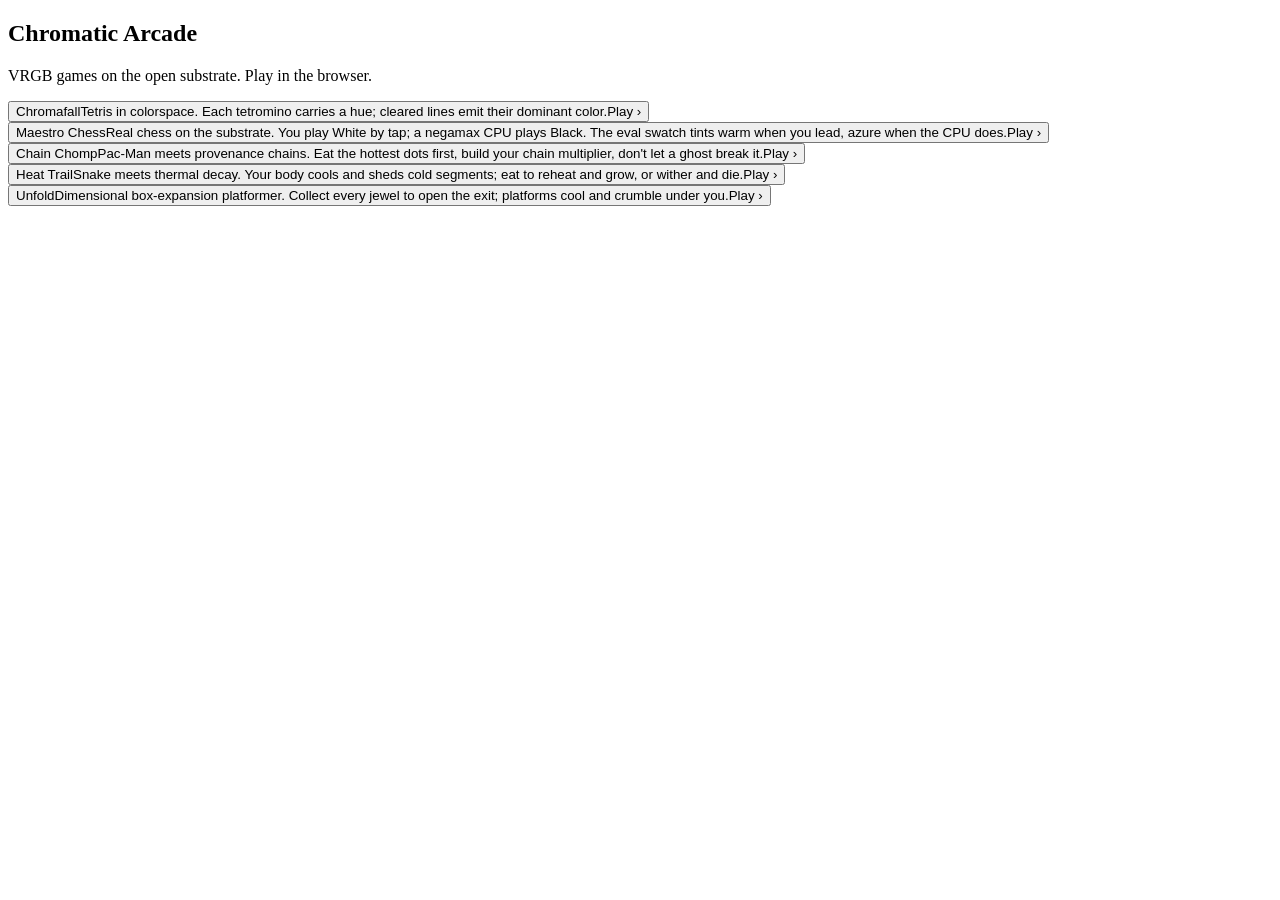
==== index.html @ 51ec6324 "Add four game ports: Chess, Chain Chomp, Heat Trail, Unfold Faithful client-side ports of the bash R" ====
<!DOCTYPE html>
<html lang="en">
<head>
  <meta charset="utf-8">
  <meta name="viewport" content="width=device-width, initial-scale=1, viewport-fit=cover, user-scalable=no">
  <meta name="theme-color" content="#0a0a0a">
  <title>Chromatic Arcade</title>
  <link rel="icon" href="data:image/svg+xml,<svg xmlns=%22http://www.w3.org/2000/svg%22 viewBox=%220 0 16 16%22><text x=%221%22 y=%2214%22 font-size=%2214%22>&#127918;</text></svg>">
  <link rel="stylesheet" href="https://nickcottrell.github.io/haberdash/haberdash.css">
  <link rel="stylesheet" href="css/arcade.css?v=2">
</head>
<body>
  <main class="arcade">

    <!-- Picker -->
    <section id="picker" class="picker">
      <header class="arcade-masthead">
        <h1 class="arcade-masthead__title">Chromatic Arcade</h1>
        <p class="arcade-masthead__tagline" id="arcade-tagline">Loading&hellip;</p>
      </header>
      <div id="game-grid" class="game-grid"></div>
    </section>

    <!-- Cabinet (one game at a time) -->
    <section id="cabinet" class="cabinet" hidden>
      <div class="cabinet-bar">
        <button id="back-btn" class="back-btn" type="button" aria-label="Back to menu">&lsaquo; Menu</button>
        <span id="cabinet-title" class="cabinet-bar__title"></span>
        <span class="cabinet-bar__score"><span class="label">Score</span><span id="score-value">0</span></span>
      </div>
      <div id="surface" class="surface"></div>
      <div id="stat-row" class="stat-row"></div>
      <div id="control-pad" class="control-pad"></div>
    </section>

  </main>
  <!-- chess.js 0.10.3 vendored (top-level `var Chess` -> global) -- the legality
       referee for the Chess port. Vendored so there's no CDN/ESM ambiguity. -->
  <script src="js/vendor/chess.js"></script>
  <script src="js/shell.js?v=3"></script>
</body>
</html>
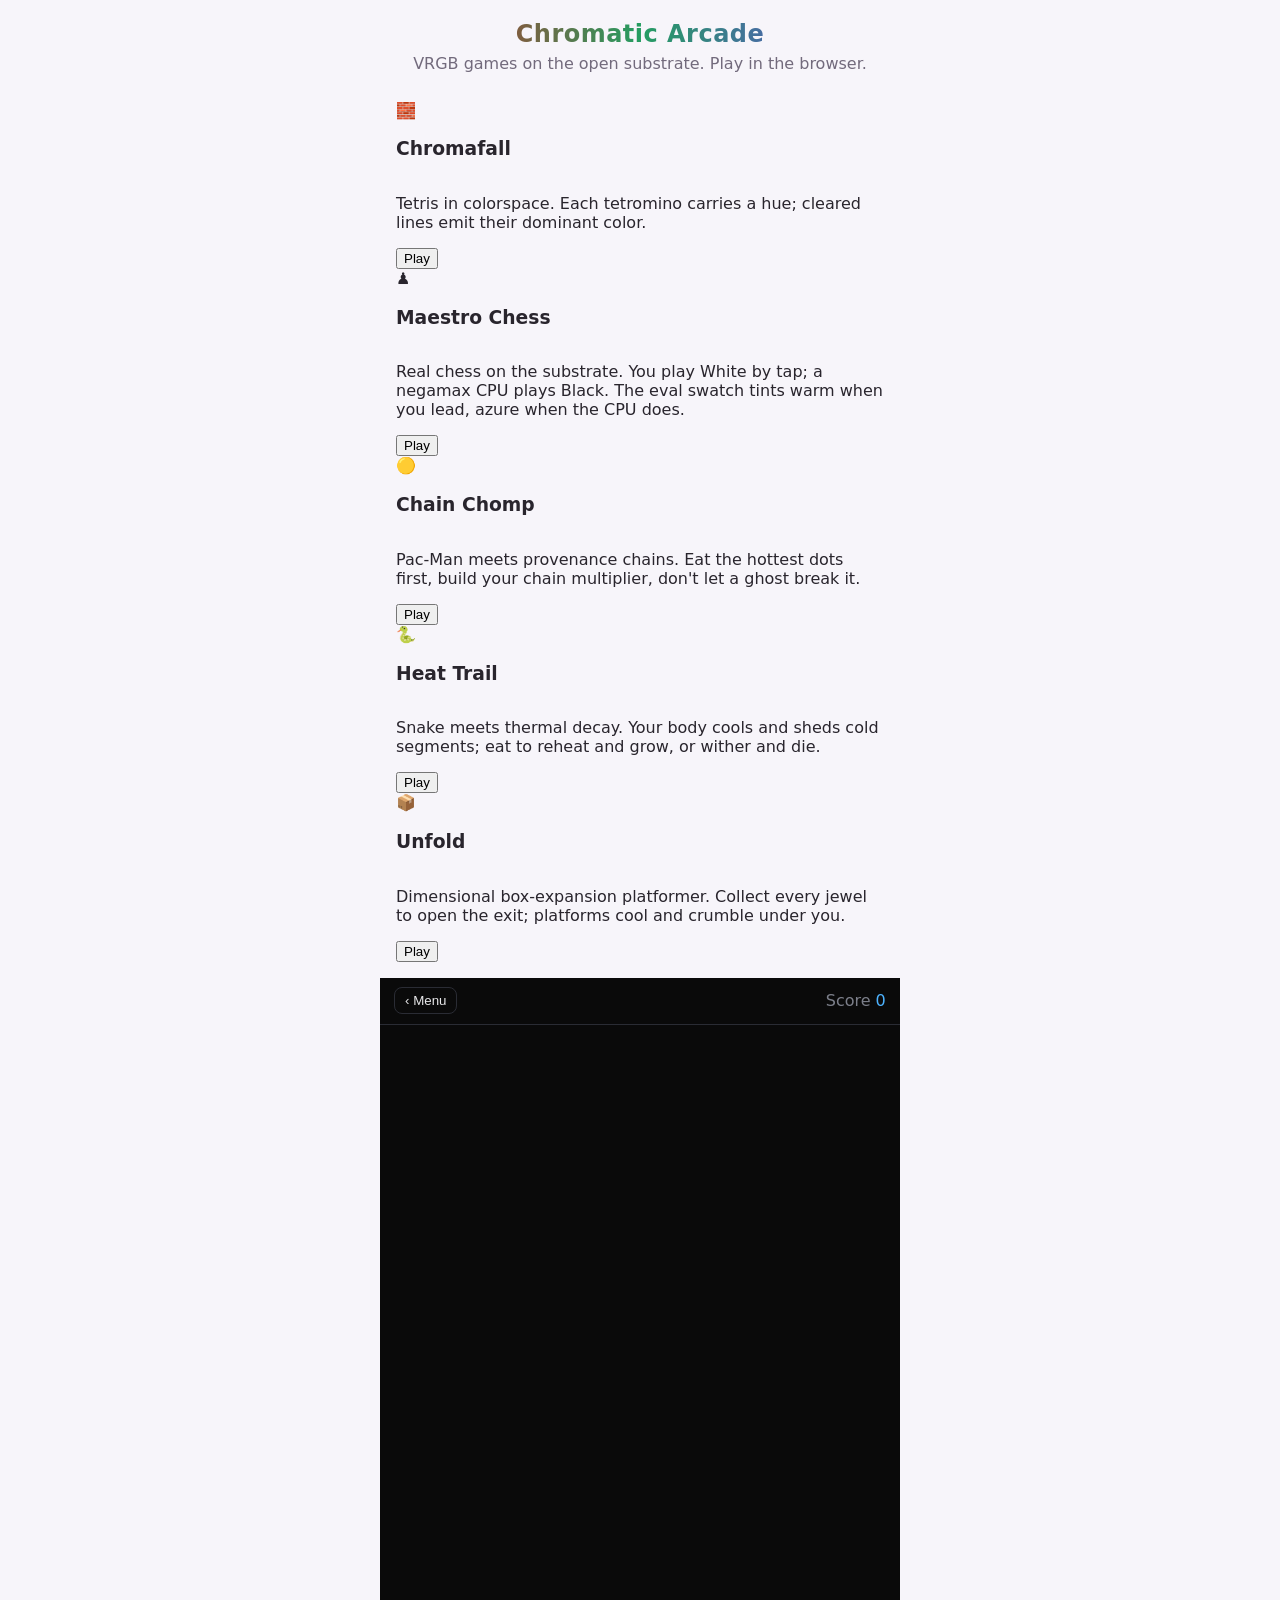
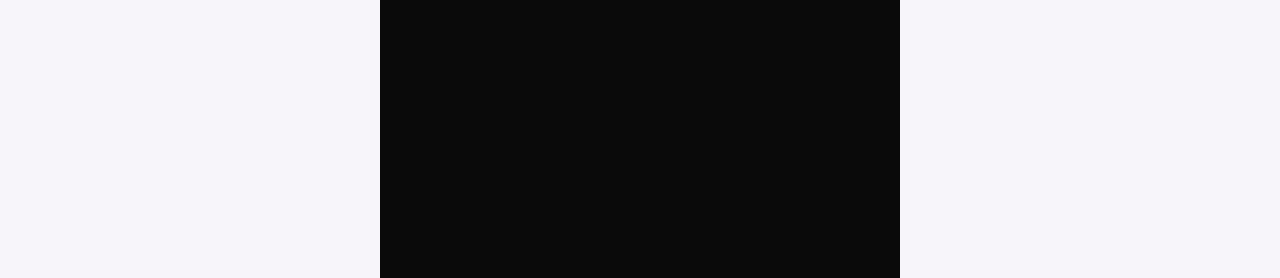
==== commit 4070a74c: "Main menu on Haberdash: card grid, tokens, per-game icons Rebuild the picker as Haberdash .card comp" ====
--- a/index.html
+++ b/index.html
@@ -7,18 +7,18 @@
   <title>Chromatic Arcade</title>
   <link rel="icon" href="data:image/svg+xml,<svg xmlns=%22http://www.w3.org/2000/svg%22 viewBox=%220 0 16 16%22><text x=%221%22 y=%2214%22 font-size=%2214%22>&#127918;</text></svg>">
   <link rel="stylesheet" href="https://nickcottrell.github.io/haberdash/haberdash.css">
-  <link rel="stylesheet" href="css/arcade.css?v=2">
+  <link rel="stylesheet" href="css/arcade.css?v=4">
 </head>
 <body>
   <main class="arcade">
 
-    <!-- Picker -->
+    <!-- Picker (Haberdash) -->
     <section id="picker" class="picker">
       <header class="arcade-masthead">
-        <h1 class="arcade-masthead__title">Chromatic Arcade</h1>
-        <p class="arcade-masthead__tagline" id="arcade-tagline">Loading&hellip;</p>
+        <h1 class="arcade-masthead__title font-3xl font-bold">Chromatic Arcade</h1>
+        <p class="arcade-masthead__tagline font-sm" id="arcade-tagline">Loading&hellip;</p>
       </header>
-      <div id="game-grid" class="game-grid"></div>
+      <div id="game-grid" class="grid grid--2 gap-md"></div>
     </section>
 
     <!-- Cabinet (one game at a time) -->
@@ -37,6 +37,6 @@
   <!-- chess.js 0.10.3 vendored (top-level `var Chess` -> global) -- the legality
        referee for the Chess port. Vendored so there's no CDN/ESM ambiguity. -->
   <script src="js/vendor/chess.js"></script>
-  <script src="js/shell.js?v=3"></script>
+  <script src="js/shell.js?v=4"></script>
 </body>
 </html>
--- a/css/arcade.css
+++ b/css/arcade.css
@@ -0,0 +1,199 @@
+/*
+ * Chromatic Arcade -- public browser arcade.
+ * Mobile-first: the target surface is a phone held in portrait. Layout is
+ * semantic (no inline styles); color comes from Haberdash tokens so the whole
+ * cabinet re-themes from one variable set (VRGB over Haberdash).
+ */
+
+:root {
+  /* Haberdash's raw VRGB tokens are calc() expressions meant to be resolved by
+     the theme BUILDER, which injects concrete values at deploy. Standalone they
+     don't resolve (they mix % and unitless), so we play the builder here and
+     inject a concrete light-violet theme -- the MENU palette the Haberdash
+     card/grid/btn/type components read. */
+  --background:     hsl(268, 30%, 97%);
+  --surface:        #ffffff;
+  --surface-light:  hsl(268, 30%, 99%);
+  --text:           hsl(268, 10%, 16%);
+  --text-heading:   hsl(268, 16%, 11%);
+  --text-secondary: hsl(268, 8%, 45%);
+  --border:         hsl(268, 22%, 89%);
+  --border-light:   hsl(268, 20%, 93%);
+  --primary:        hsl(268, 62%, 58%);
+  --primary-hover:  hsl(268, 62%, 50%);
+  --primary-light:  hsl(268, 55%, 92%);
+  --secondary:      hsl(268, 18%, 45%);
+  --radius-base: 10px; --radius-sm: 6px; --radius-md: 10px; --radius-lg: 14px; --radius-xl: 18px;
+  --shadow-sm: 0 1px 2px rgba(40, 20, 70, 0.06);
+  --shadow-md: 0 4px 12px rgba(40, 20, 70, 0.10);
+  --shadow-lg: 0 10px 24px rgba(40, 20, 70, 0.14);
+
+  /* Cabinet (gameplay) pinned DARK, decoupled from the Haberdash menu theme so
+     the in-game UI is unchanged. */
+  --screen-bg: #0a0a0a;
+  --cabinet-bg: #14151a;
+  --cabinet-fg: #e8e8ea;
+  --cabinet-dim: #7c7f8a;
+  --cabinet-edge: #2a2c34;
+  --accent: #4db3ff;
+}
+
+* { box-sizing: border-box; }
+
+html, body {
+  margin: 0;
+  height: 100%;
+  /* The MENU is a Haberdash surface. The cabinet pins itself dark below. */
+  background: var(--background, #f3f2f7);
+  color: var(--text, #1a1a1a);
+  font-family: var(--font-sans, system-ui, sans-serif);
+  -webkit-text-size-adjust: 100%;
+  overscroll-behavior: none;
+}
+
+.arcade {
+  max-width: 520px;
+  margin: 0 auto;
+  min-height: 100vh;
+  min-height: 100dvh;   /* fit the VISIBLE viewport on iOS (excludes the Safari toolbar) */
+  display: flex;
+  flex-direction: column;
+}
+
+/* --- Masthead --------------------------------------------------------- */
+.arcade-masthead {
+  padding: var(--space-xl, 1.25rem) var(--space-lg, 1rem) var(--space-md, 0.75rem);
+  text-align: center;
+}
+.arcade-masthead__title {
+  margin: 0;
+  letter-spacing: 0.02em;
+  /* Chromatic wordmark -- stops darkened so it reads on the light Haberdash bg. */
+  background: linear-gradient(90deg, hsl(0 75% 48%), hsl(150 62% 38%), hsl(255 72% 56%));
+  -webkit-background-clip: text;
+  background-clip: text;
+  color: transparent;
+}
+.arcade-masthead__tagline {
+  margin: var(--space-xs, 0.35rem) 0 0;
+  color: var(--text-secondary, #666);
+}
+
+/* --- Picker (Haberdash .grid of .card) -------------------------------- */
+#game-grid { padding: var(--space-lg, 1rem); align-content: start; }
+
+/* Make the Haberdash card interactive as a whole (it launches on click). */
+.game-card {
+  cursor: pointer;
+  display: flex;
+  flex-direction: column;
+}
+.game-card:hover { border-color: var(--primary); box-shadow: var(--shadow-md); }
+.game-card:active { transform: scale(0.99); }
+.game-card .card__body { flex: 1; }
+.game-card .card__actions { justify-content: flex-end; }
+
+.arcade-empty, .arcade-error { color: var(--text-secondary, #666); padding: var(--space-lg, 1rem); }
+
+/* --- Cabinet (in-game) ------------------------------------------------ */
+.cabinet {
+  display: flex;
+  flex-direction: column;
+  /* Pin the gameplay UI dark, independent of the light Haberdash menu surface. */
+  background: var(--screen-bg);
+  color: var(--cabinet-fg);
+  /* Exactly the visible viewport so the control pad is always reachable and
+     never hidden behind the iOS Safari bottom toolbar. dvh tracks the toolbar
+     showing/hiding; vh is the fallback for older browsers. */
+  height: 100vh;
+  height: 100dvh;
+  min-height: 0;
+}
+.cabinet-bar {
+  display: flex;
+  align-items: center;
+  gap: 0.75rem;
+  padding: 0.6rem 0.9rem;
+  border-bottom: 1px solid var(--cabinet-edge);
+}
+.cabinet-bar__title { font-weight: 600; flex: 1; }
+.cabinet-bar__score { color: var(--accent); font-variant-numeric: tabular-nums; }
+.cabinet-bar__score .label { color: var(--cabinet-dim); font-weight: 400; margin-right: 0.3rem; }
+
+.back-btn {
+  border: 1px solid var(--cabinet-edge);
+  background: transparent;
+  color: var(--cabinet-fg);
+  border-radius: 8px;
+  padding: 0.3rem 0.6rem;
+  cursor: pointer;
+}
+
+.surface {
+  flex: 1;
+  min-height: 0;
+  display: flex;
+  align-items: center;
+  justify-content: center;
+  padding: 0.75rem;
+  position: relative;
+}
+.game-canvas {
+  display: block;
+  image-rendering: pixelated;
+  border: 1px solid var(--cabinet-edge);
+  border-radius: 4px;
+  touch-action: none;
+}
+
+/* --- Scoreboard ------------------------------------------------------- */
+.stat-row {
+  display: flex;
+  justify-content: center;
+  gap: 1.25rem;
+  padding: 0.4rem 1rem;
+  flex-wrap: wrap;
+}
+.stat { text-align: center; }
+.stat__label { display: block; font-size: 0.7rem; color: var(--cabinet-dim); text-transform: uppercase; letter-spacing: 0.05em; }
+.stat__value { display: block; font-size: 1.1rem; font-weight: 600; font-variant-numeric: tabular-nums; }
+
+/* --- Control pad (touch) ---------------------------------------------- */
+.control-pad {
+  display: flex;
+  justify-content: center;
+  gap: 0.5rem;
+  padding: 0.75rem 0.75rem calc(0.75rem + env(safe-area-inset-bottom));
+}
+.pad-btn {
+  flex: 1;
+  max-width: 84px;
+  min-height: 60px;
+  font-size: 1.5rem;
+  border: 1px solid var(--cabinet-edge);
+  border-radius: 12px;
+  background: var(--cabinet-bg);
+  color: var(--cabinet-fg);
+  cursor: pointer;
+  touch-action: none;
+  user-select: none;
+  -webkit-user-select: none;
+}
+.pad-btn:active { border-color: var(--accent); background: var(--cabinet-edge); }
+.pad-btn--drop { color: var(--accent); }
+
+/* --- Game over -------------------------------------------------------- */
+.game-over {
+  position: absolute;
+  inset: 0;
+  display: flex;
+  align-items: center;
+  justify-content: center;
+  background: rgba(10, 10, 10, 0.82);
+  border-radius: 4px;
+}
+.game-over__panel { text-align: center; padding: 1.5rem; }
+.game-over__title { margin: 0 0 0.75rem; color: hsl(0 80% 62%); }
+.game-over__stats { list-style: none; margin: 0 0 1.25rem; padding: 0; color: var(--cabinet-fg); }
+.game-over__stats li { padding: 0.15rem 0; font-variant-numeric: tabular-nums; }
+.game-over__actions { display: flex; gap: 0.5rem; justify-content: center; }
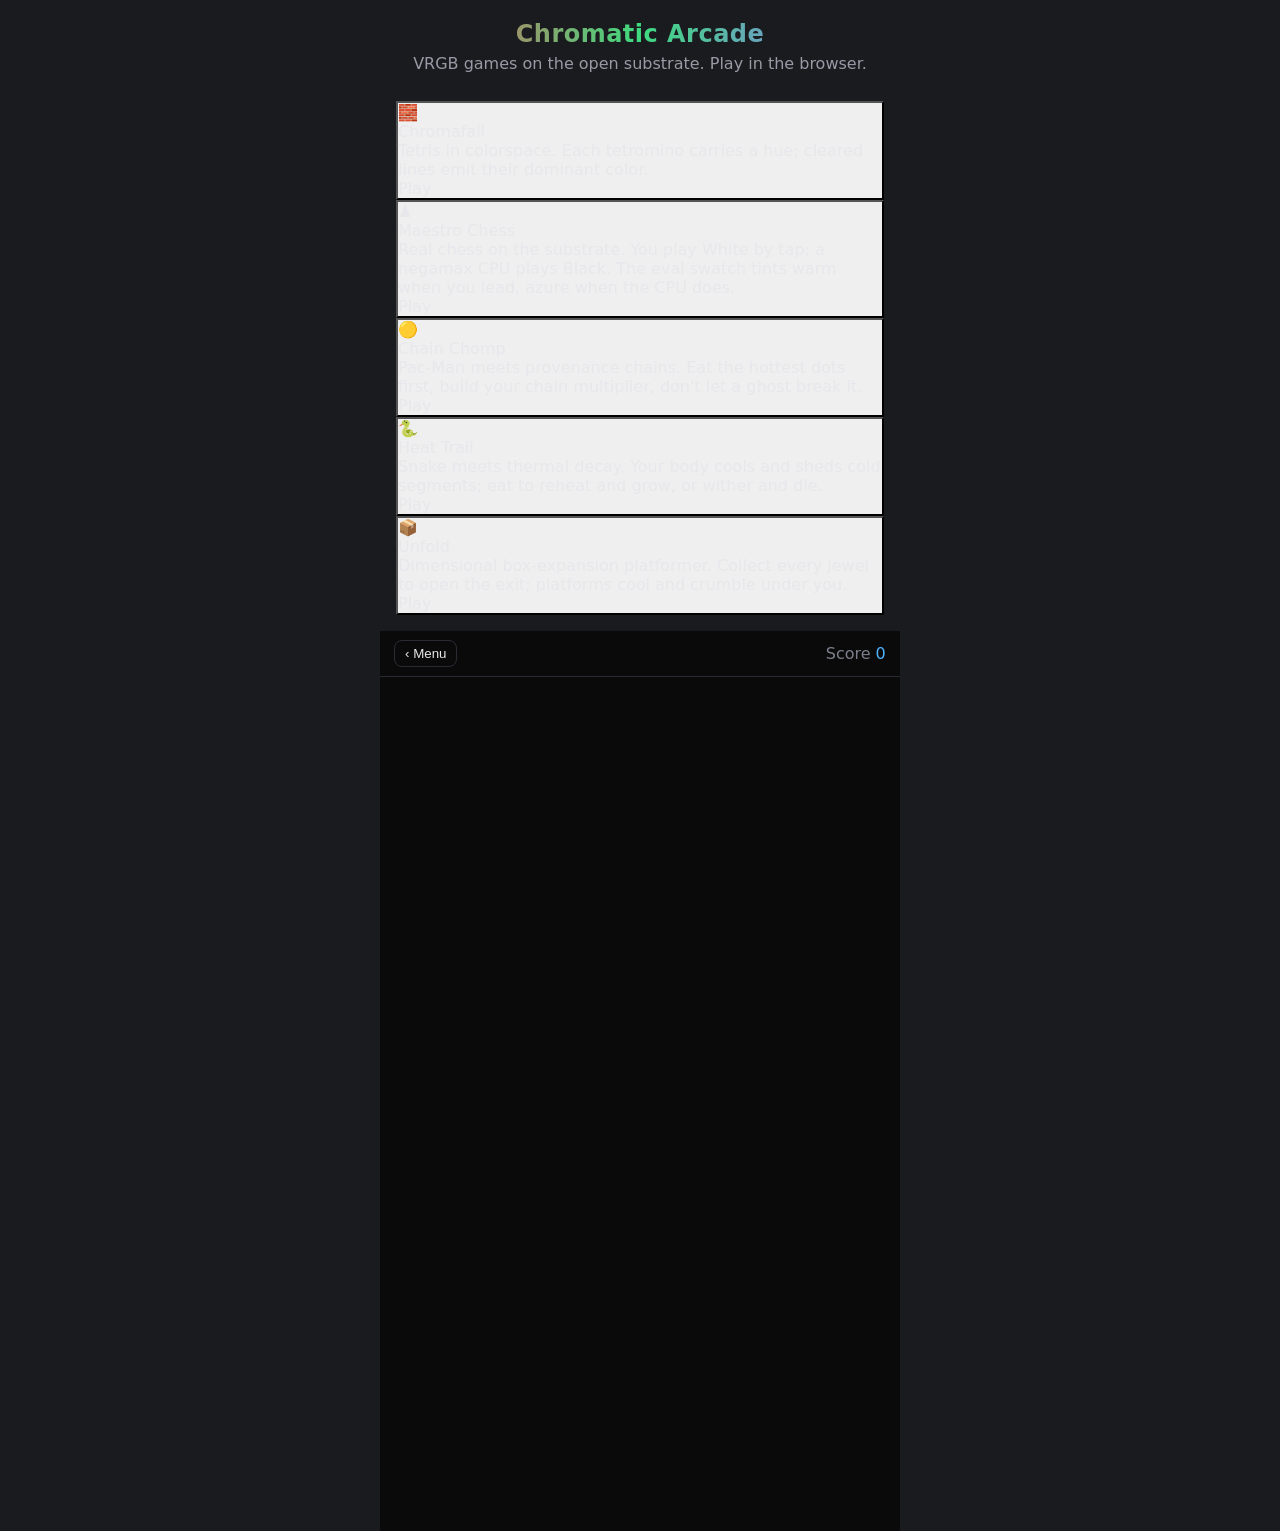
==== commit c690dbf7: "Menu inherits the live Spectra theme; fix iOS taps not registering The menu now loads the shared Hab" ====
--- a/index.html
+++ b/index.html
@@ -7,7 +7,12 @@
   <title>Chromatic Arcade</title>
   <link rel="icon" href="data:image/svg+xml,<svg xmlns=%22http://www.w3.org/2000/svg%22 viewBox=%220 0 16 16%22><text x=%221%22 y=%2214%22 font-size=%2214%22>&#127918;</text></svg>">
   <link rel="stylesheet" href="https://nickcottrell.github.io/haberdash/haberdash.css">
-  <link rel="stylesheet" href="css/arcade.css?v=4">
+  <link rel="stylesheet" href="css/arcade.css?v=5">
+  <!-- Live Haberdash/Spectra theme -- the single source of truth shared with
+       Line One. The loader fetches the haberdash-ui-theme node, resolves it via
+       the Spectra builder, and injects concrete tokens here (last -> wins). -->
+  <style id="vrgb-tokens"></style>
+  <script src="js/spectra-theme-loader.js?v=5"></script>
 </head>
 <body>
   <main class="arcade">
@@ -37,6 +42,6 @@
   <!-- chess.js 0.10.3 vendored (top-level `var Chess` -> global) -- the legality
        referee for the Chess port. Vendored so there's no CDN/ESM ambiguity. -->
   <script src="js/vendor/chess.js"></script>
-  <script src="js/shell.js?v=4"></script>
+  <script src="js/shell.js?v=5"></script>
 </body>
 </html>
--- a/css/arcade.css
+++ b/css/arcade.css
@@ -6,30 +6,29 @@
  */
 
 :root {
-  /* Haberdash's raw VRGB tokens are calc() expressions meant to be resolved by
-     the theme BUILDER, which injects concrete values at deploy. Standalone they
-     don't resolve (they mix % and unitless), so we play the builder here and
-     inject a concrete light-violet theme -- the MENU palette the Haberdash
-     card/grid/btn/type components read. */
-  --background:     hsl(268, 30%, 97%);
-  --surface:        #ffffff;
-  --surface-light:  hsl(268, 30%, 99%);
-  --text:           hsl(268, 10%, 16%);
-  --text-heading:   hsl(268, 16%, 11%);
-  --text-secondary: hsl(268, 8%, 45%);
-  --border:         hsl(268, 22%, 89%);
-  --border-light:   hsl(268, 20%, 93%);
-  --primary:        hsl(268, 62%, 58%);
-  --primary-hover:  hsl(268, 62%, 50%);
-  --primary-light:  hsl(268, 55%, 92%);
-  --secondary:      hsl(268, 18%, 45%);
+  /* FALLBACK ONLY. The live Haberdash theme is the Spectra node -- fetched by
+     spectra-theme-loader.js and injected into <style id="vrgb-tokens"> (which
+     is placed AFTER this file, so it wins). These neutral values just prevent a
+     broken/unstyled flash before the live theme lands, or if Spectra is down.
+     (Haberdash's own raw tokens are builder-resolved calc()s and don't render
+     standalone, so a fallback is required.) */
+  --background:     #1a1b1e;
+  --surface:        #232429;
+  --surface-light:  #2a2b31;
+  --text:           #e7e7ec;
+  --text-heading:   #f3f3f6;
+  --text-secondary: #9a9aa6;
+  --border:         #33343b;
+  --border-light:   #3a3b43;
+  --primary:        #6f8fe0;
+  --primary-hover:  #5c7dd6;
   --radius-base: 10px; --radius-sm: 6px; --radius-md: 10px; --radius-lg: 14px; --radius-xl: 18px;
-  --shadow-sm: 0 1px 2px rgba(40, 20, 70, 0.06);
-  --shadow-md: 0 4px 12px rgba(40, 20, 70, 0.10);
-  --shadow-lg: 0 10px 24px rgba(40, 20, 70, 0.14);
-
-  /* Cabinet (gameplay) pinned DARK, decoupled from the Haberdash menu theme so
-     the in-game UI is unchanged. */
+  --shadow-sm: 0 1px 2px rgba(0, 0, 0, 0.06);
+  --shadow-md: 0 4px 12px rgba(0, 0, 0, 0.10);
+  --shadow-lg: 0 10px 24px rgba(0, 0, 0, 0.14);
+
+  /* Cabinet (gameplay) pinned DARK, decoupled from the menu theme so the
+     in-game UI is unchanged regardless of the live theme. */
   --screen-bg: #0a0a0a;
   --cabinet-bg: #14151a;
   --cabinet-fg: #e8e8ea;
@@ -68,8 +67,8 @@
 .arcade-masthead__title {
   margin: 0;
   letter-spacing: 0.02em;
-  /* Chromatic wordmark -- stops darkened so it reads on the light Haberdash bg. */
-  background: linear-gradient(90deg, hsl(0 75% 48%), hsl(150 62% 38%), hsl(255 72% 56%));
+  /* Chromatic wordmark -- bright saturated stops that read on the themed menu. */
+  background: linear-gradient(90deg, hsl(0 85% 64%), hsl(145 68% 55%), hsl(255 88% 70%));
   -webkit-background-clip: text;
   background-clip: text;
   color: transparent;
@@ -82,16 +81,30 @@
 /* --- Picker (Haberdash .grid of .card) -------------------------------- */
 #game-grid { padding: var(--space-lg, 1rem); align-content: start; }
 
-/* Make the Haberdash card interactive as a whole (it launches on click). */
+/* The card is a real <button> (reliable tap on iOS). Reset native chrome and
+   lay out the now-<span> Haberdash sections as blocks. */
 .game-card {
+  appearance: none;
+  -webkit-appearance: none;
+  width: 100%;
+  padding: 0;
+  font: inherit;
+  color: inherit;
+  text-align: left;
   cursor: pointer;
   display: flex;
   flex-direction: column;
 }
+.game-card .card__header,
+.game-card .card__body { display: block; }
+.game-card .card__icon,
+.game-card .card__title,
+.game-card .card__description { display: block; }
+.game-card .card__body { flex: 1; }
+.game-card .card__actions { display: flex; justify-content: flex-end; }
+.game-card .btn { display: inline-flex; align-items: center; }
 .game-card:hover { border-color: var(--primary); box-shadow: var(--shadow-md); }
 .game-card:active { transform: scale(0.99); }
-.game-card .card__body { flex: 1; }
-.game-card .card__actions { justify-content: flex-end; }
 
 .arcade-empty, .arcade-error { color: var(--text-secondary, #666); padding: var(--space-lg, 1rem); }
 
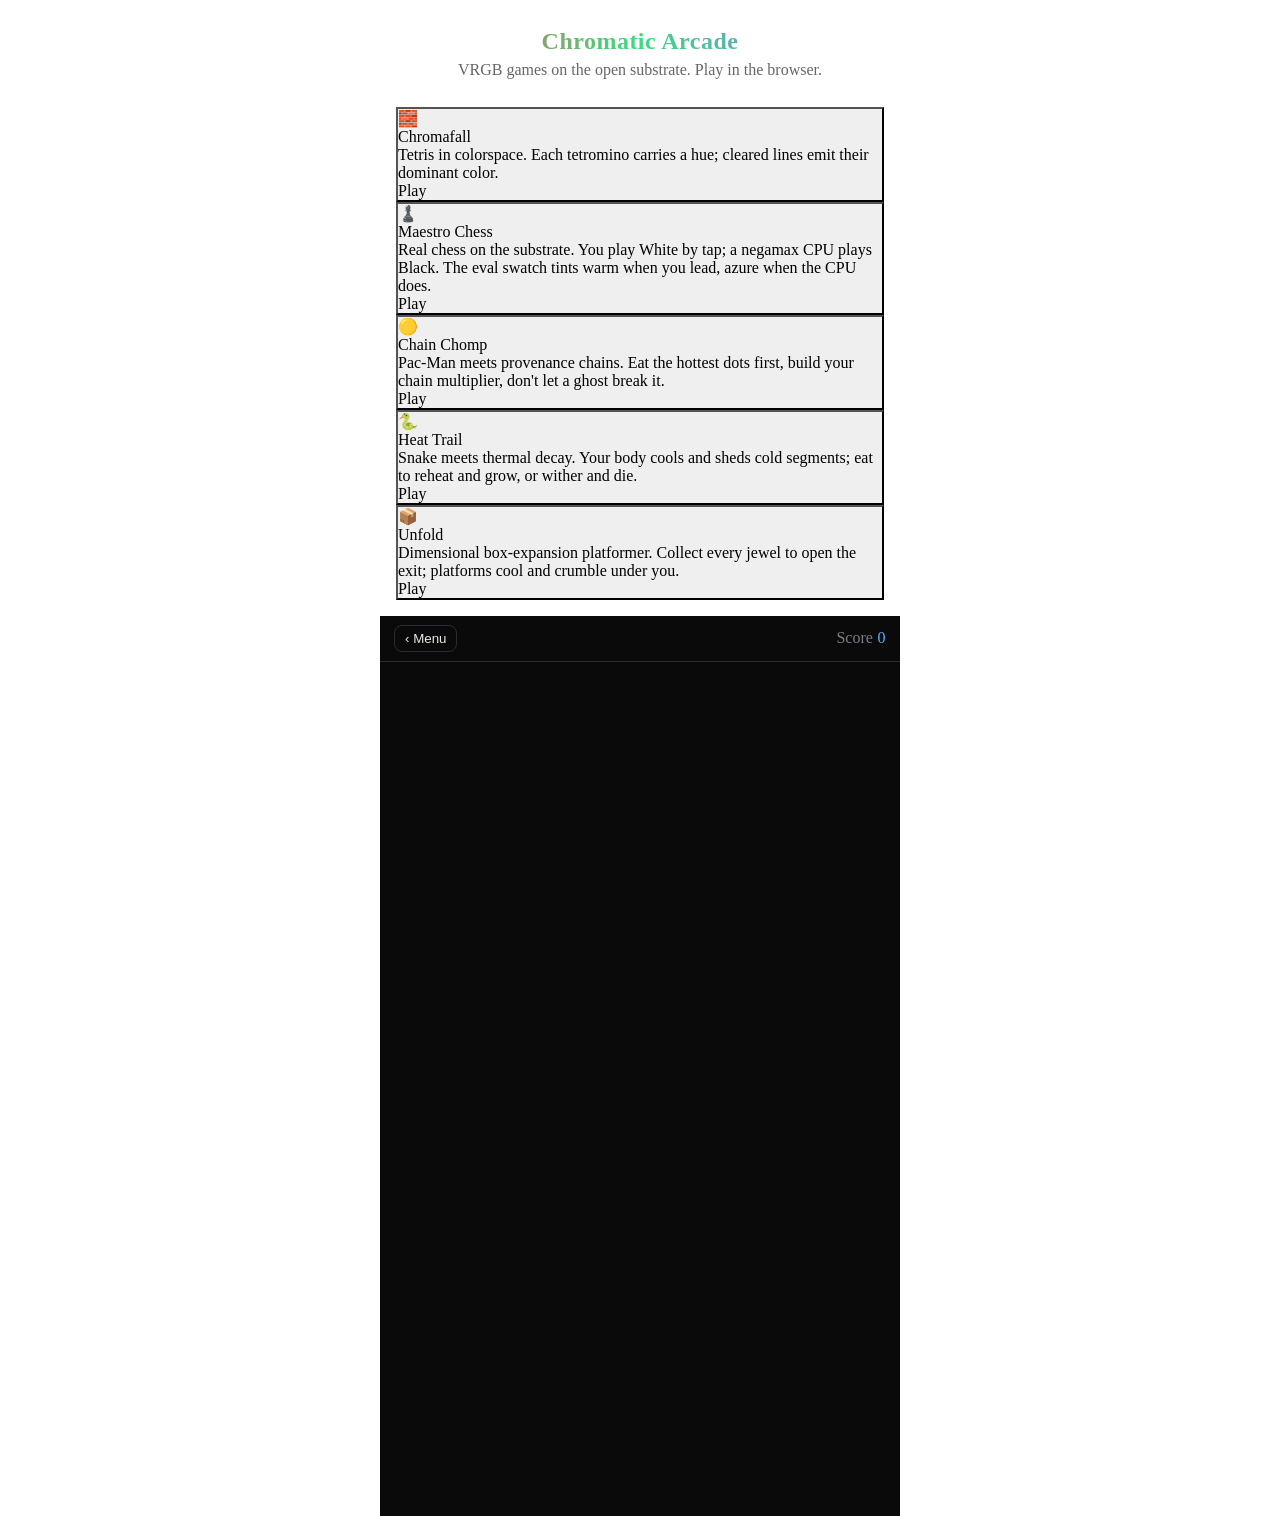
==== commit 7c4b4a87: "menu: unstyled falls back to generic Haberdash, no theme override Neutralize Haberdash's invalid-sta" ====
--- a/index.html
+++ b/index.html
@@ -7,7 +7,7 @@
   <title>Chromatic Arcade</title>
   <link rel="icon" href="data:image/svg+xml,<svg xmlns=%22http://www.w3.org/2000/svg%22 viewBox=%220 0 16 16%22><text x=%221%22 y=%2214%22 font-size=%2214%22>&#127918;</text></svg>">
   <link rel="stylesheet" href="https://nickcottrell.github.io/haberdash/haberdash.css">
-  <link rel="stylesheet" href="css/arcade.css?v=5">
+  <link rel="stylesheet" href="css/arcade.css?v=6">
   <!-- Live Haberdash/Spectra theme -- the single source of truth shared with
        Line One. The loader fetches the haberdash-ui-theme node, resolves it via
        the Spectra builder, and injects concrete tokens here (last -> wins). -->
@@ -23,7 +23,7 @@
         <h1 class="arcade-masthead__title font-3xl font-bold">Chromatic Arcade</h1>
         <p class="arcade-masthead__tagline font-sm" id="arcade-tagline">Loading&hellip;</p>
       </header>
-      <div id="game-grid" class="grid grid--2 gap-md"></div>
+      <div id="game-grid" class="grid gap-md"></div>
     </section>
 
     <!-- Cabinet (one game at a time) -->
--- a/css/arcade.css
+++ b/css/arcade.css
@@ -6,29 +6,36 @@
  */
 
 :root {
-  /* FALLBACK ONLY. The live Haberdash theme is the Spectra node -- fetched by
-     spectra-theme-loader.js and injected into <style id="vrgb-tokens"> (which
-     is placed AFTER this file, so it wins). These neutral values just prevent a
-     broken/unstyled flash before the live theme lands, or if Spectra is down.
-     (Haberdash's own raw tokens are builder-resolved calc()s and don't render
-     standalone, so a fallback is required.) */
-  --background:     #1a1b1e;
-  --surface:        #232429;
-  --surface-light:  #2a2b31;
-  --text:           #e7e7ec;
-  --text-heading:   #f3f3f6;
-  --text-secondary: #9a9aa6;
-  --border:         #33343b;
-  --border-light:   #3a3b43;
-  --primary:        #6f8fe0;
-  --primary-hover:  #5c7dd6;
-  --radius-base: 10px; --radius-sm: 6px; --radius-md: 10px; --radius-lg: 14px; --radius-xl: 18px;
-  --shadow-sm: 0 1px 2px rgba(0, 0, 0, 0.06);
-  --shadow-md: 0 4px 12px rgba(0, 0, 0, 0.10);
-  --shadow-lg: 0 10px 24px rgba(0, 0, 0, 0.14);
-
-  /* Cabinet (gameplay) pinned DARK, decoupled from the menu theme so the
-     in-game UI is unchanged regardless of the live theme. */
+  /* Do NOT inject a theme. Haberdash's raw VRGB tokens are builder-resolved
+     calc()s that are invalid standalone -- and a defined-but-invalid token
+     blocks the component's var() fallback, so we can't just leave them. Setting
+     each to `initial` reverts it to the guaranteed-invalid value, which lets the
+     components use their built-in GENERIC fallbacks (e.g. .card -> hsl(0 0% 95%),
+     .btn--primary -> #3b82f6). When a live theme IS set, spectra-theme-loader.js
+     injects concrete values into #vrgb-tokens (after this file) and those win. */
+  --background: initial;
+  --surface: initial;
+  --surface-light: initial;
+  --text: initial;
+  --text-heading: initial;
+  --text-secondary: initial;
+  --primary: initial;
+  --primary-hover: initial;
+  --primary-light: initial;
+  --secondary: initial;
+  --border: initial;
+  --border-light: initial;
+  --radius-base: initial;
+  --radius-sm: initial;
+  --radius-md: initial;
+  --radius-lg: initial;
+  --radius-xl: initial;
+  --shadow-sm: initial;
+  --shadow-md: initial;
+  --shadow-lg: initial;
+
+  /* Cabinet (gameplay) pinned DARK -- arcade-specific names, not Haberdash
+     tokens, so the in-game UI is unaffected by the menu theme. */
   --screen-bg: #0a0a0a;
   --cabinet-bg: #14151a;
   --cabinet-fg: #e8e8ea;
@@ -40,15 +47,12 @@
 * { box-sizing: border-box; }
 
 html, body {
-  margin: 0;
   height: 100%;
-  /* The MENU is a Haberdash surface. The cabinet pins itself dark below. */
-  background: var(--background, #f3f2f7);
-  color: var(--text, #1a1a1a);
-  font-family: var(--font-sans, system-ui, sans-serif);
   -webkit-text-size-adjust: 100%;
   overscroll-behavior: none;
 }
+/* Background/color/font come from Haberdash's own body rule (generic fallbacks
+   when unstyled, live tokens when themed) -- we don't override them. */
 
 .arcade {
   max-width: 520px;
@@ -103,7 +107,7 @@
 .game-card .card__body { flex: 1; }
 .game-card .card__actions { display: flex; justify-content: flex-end; }
 .game-card .btn { display: inline-flex; align-items: center; }
-.game-card:hover { border-color: var(--primary); box-shadow: var(--shadow-md); }
+.game-card:hover { border-color: var(--primary, #3b82f6); box-shadow: var(--shadow-md, 0 4px 12px rgba(0, 0, 0, 0.12)); }
 .game-card:active { transform: scale(0.99); }
 
 .arcade-empty, .arcade-error { color: var(--text-secondary, #666); padding: var(--space-lg, 1rem); }
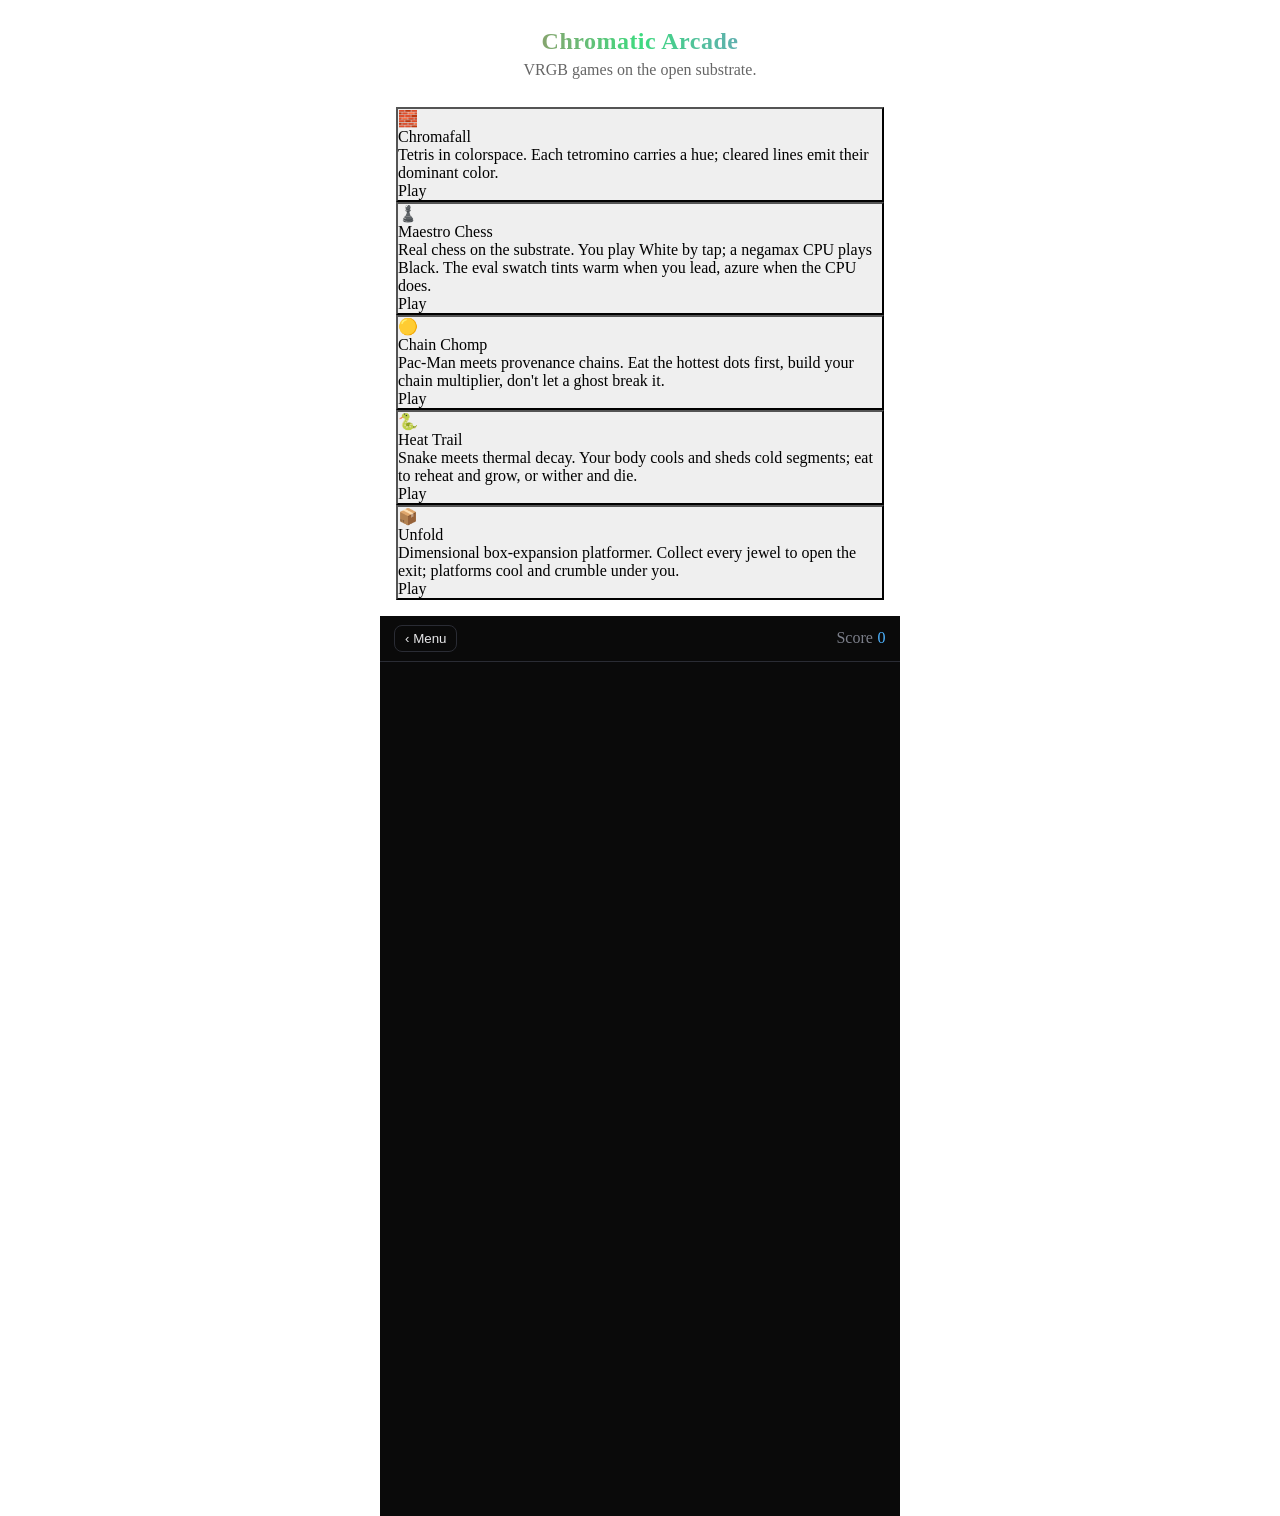
==== commit f42be0af: "D-pad cross layout for directional games; trim tagline Games with a full up/down/left/right control " ====
--- a/index.html
+++ b/index.html
@@ -7,7 +7,7 @@
   <title>Chromatic Arcade</title>
   <link rel="icon" href="data:image/svg+xml,<svg xmlns=%22http://www.w3.org/2000/svg%22 viewBox=%220 0 16 16%22><text x=%221%22 y=%2214%22 font-size=%2214%22>&#127918;</text></svg>">
   <link rel="stylesheet" href="https://nickcottrell.github.io/haberdash/haberdash.css">
-  <link rel="stylesheet" href="css/arcade.css?v=6">
+  <link rel="stylesheet" href="css/arcade.css?v=7">
   <!-- Live Haberdash/Spectra theme -- the single source of truth shared with
        Line One. The loader fetches the haberdash-ui-theme node, resolves it via
        the Spectra builder, and injects concrete tokens here (last -> wins). -->
@@ -42,6 +42,6 @@
   <!-- chess.js 0.10.3 vendored (top-level `var Chess` -> global) -- the legality
        referee for the Chess port. Vendored so there's no CDN/ESM ambiguity. -->
   <script src="js/vendor/chess.js"></script>
-  <script src="js/shell.js?v=5"></script>
+  <script src="js/shell.js?v=6"></script>
 </body>
 </html>
--- a/css/arcade.css
+++ b/css/arcade.css
@@ -199,6 +199,25 @@
 .pad-btn:active { border-color: var(--accent); background: var(--cabinet-edge); }
 .pad-btn--drop { color: var(--accent); }
 
+/* D-pad cross: left | (up over down) | right, with left/right vertically
+   centered between up and down. Applied when the control set is a full D-pad. */
+.control-pad--dpad {
+  display: grid;
+  grid-template-columns: 1fr 1fr 1fr;
+  grid-template-areas:
+    "left up    right"
+    "left down  right";
+  gap: 0.5rem;
+  max-width: 340px;
+  margin-left: auto;
+  margin-right: auto;
+}
+.control-pad--dpad .pad-btn { max-width: none; width: 100%; }
+.control-pad--dpad .pad-btn--up { grid-area: up; }
+.control-pad--dpad .pad-btn--down { grid-area: down; }
+.control-pad--dpad .pad-btn--left { grid-area: left; align-self: center; }
+.control-pad--dpad .pad-btn--right { grid-area: right; align-self: center; }
+
 /* --- Game over -------------------------------------------------------- */
 .game-over {
   position: absolute;
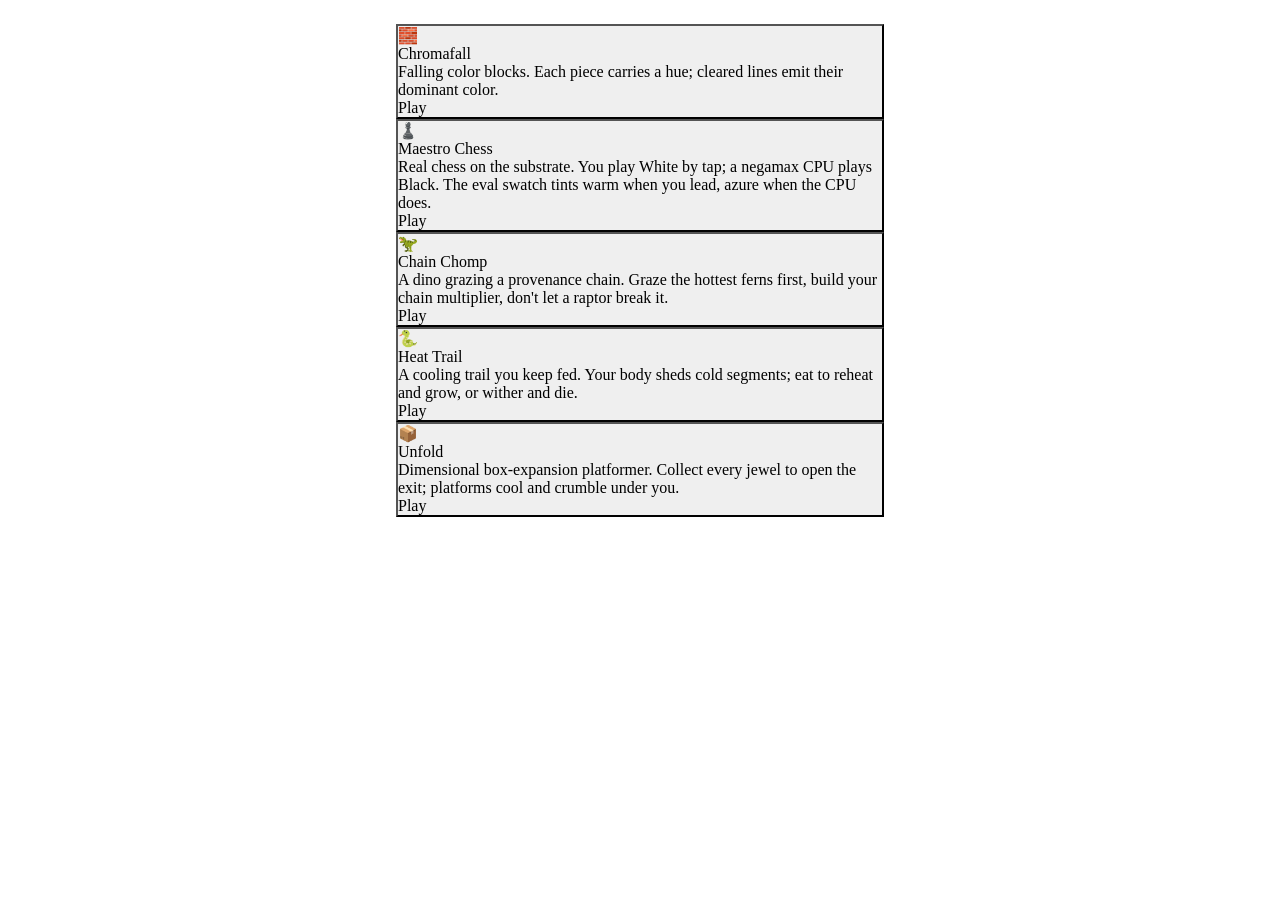
==== commit 421336ee: "arcade: own-window launcher, voice cues, 8-bit sfx, thin chrome - launcher opens each game in its ow" ====
--- a/index.html
+++ b/index.html
@@ -4,10 +4,10 @@
   <meta charset="utf-8">
   <meta name="viewport" content="width=device-width, initial-scale=1, viewport-fit=cover, user-scalable=no">
   <meta name="theme-color" content="#0a0a0a">
-  <title>Chromatic Arcade</title>
+  <title>Arcade</title>
   <link rel="icon" href="data:image/svg+xml,<svg xmlns=%22http://www.w3.org/2000/svg%22 viewBox=%220 0 16 16%22><text x=%221%22 y=%2214%22 font-size=%2214%22>&#127918;</text></svg>">
   <link rel="stylesheet" href="https://nickcottrell.github.io/haberdash/haberdash.css">
-  <link rel="stylesheet" href="css/arcade.css?v=7">
+  <link rel="stylesheet" href="css/arcade.css?v=8">
   <!-- Live Haberdash/Spectra theme -- the single source of truth shared with
        Line One. The loader fetches the haberdash-ui-theme node, resolves it via
        the Spectra builder, and injects concrete tokens here (last -> wins). -->
@@ -17,31 +17,14 @@
 <body>
   <main class="arcade">
 
-    <!-- Picker (Haberdash) -->
+    <!-- Picker: just the games. Thin chrome, content-first. -->
     <section id="picker" class="picker">
-      <header class="arcade-masthead">
-        <h1 class="arcade-masthead__title font-3xl font-bold">Chromatic Arcade</h1>
-        <p class="arcade-masthead__tagline font-sm" id="arcade-tagline">Loading&hellip;</p>
-      </header>
       <div id="game-grid" class="grid gap-md"></div>
     </section>
 
-    <!-- Cabinet (one game at a time) -->
-    <section id="cabinet" class="cabinet" hidden>
-      <div class="cabinet-bar">
-        <button id="back-btn" class="back-btn" type="button" aria-label="Back to menu">&lsaquo; Menu</button>
-        <span id="cabinet-title" class="cabinet-bar__title"></span>
-        <span class="cabinet-bar__score"><span class="label">Score</span><span id="score-value">0</span></span>
-      </div>
-      <div id="surface" class="surface"></div>
-      <div id="stat-row" class="stat-row"></div>
-      <div id="control-pad" class="control-pad"></div>
-    </section>
-
   </main>
-  <!-- chess.js 0.10.3 vendored (top-level `var Chess` -> global) -- the legality
-       referee for the Chess port. Vendored so there's no CDN/ESM ambiguity. -->
-  <script src="js/vendor/chess.js"></script>
-  <script src="js/shell.js?v=6"></script>
+  <!-- The launcher opens each game in its own window (game.html?id=...). -->
+  <script src="js/sfx.js?v=1"></script>
+  <script src="js/shell.js?v=7"></script>
 </body>
 </html>
--- a/css/arcade.css
+++ b/css/arcade.css
@@ -1,8 +1,11 @@
 /*
- * Chromatic Arcade -- public browser arcade.
+ * Arcade -- public browser arcade.
  * Mobile-first: the target surface is a phone held in portrait. Layout is
  * semantic (no inline styles); color comes from Haberdash tokens so the whole
  * cabinet re-themes from one variable set (VRGB over Haberdash).
+ *
+ * Chrome is THIN: the game (the content) owns the space; the bar, scoreboard,
+ * and pad are slim strips at the edges, present but never bulky.
  */
 
 :root {
@@ -63,25 +66,6 @@
   flex-direction: column;
 }
 
-/* --- Masthead --------------------------------------------------------- */
-.arcade-masthead {
-  padding: var(--space-xl, 1.25rem) var(--space-lg, 1rem) var(--space-md, 0.75rem);
-  text-align: center;
-}
-.arcade-masthead__title {
-  margin: 0;
-  letter-spacing: 0.02em;
-  /* Chromatic wordmark -- bright saturated stops that read on the themed menu. */
-  background: linear-gradient(90deg, hsl(0 85% 64%), hsl(145 68% 55%), hsl(255 88% 70%));
-  -webkit-background-clip: text;
-  background-clip: text;
-  color: transparent;
-}
-.arcade-masthead__tagline {
-  margin: var(--space-xs, 0.35rem) 0 0;
-  color: var(--text-secondary, #666);
-}
-
 /* --- Picker (Haberdash .grid of .card) -------------------------------- */
 #game-grid { padding: var(--space-lg, 1rem); align-content: start; }
 
@@ -126,14 +110,16 @@
   height: 100dvh;
   min-height: 0;
 }
+/* Thin top strip: back, title, score on one slim line. */
 .cabinet-bar {
   display: flex;
   align-items: center;
-  gap: 0.75rem;
-  padding: 0.6rem 0.9rem;
+  gap: 0.5rem;
+  padding: 0.28rem 0.6rem;
   border-bottom: 1px solid var(--cabinet-edge);
-}
-.cabinet-bar__title { font-weight: 600; flex: 1; }
+  font-size: 0.82rem;
+}
+.cabinet-bar__title { font-weight: 600; flex: 1; letter-spacing: 0.02em; }
 .cabinet-bar__score { color: var(--accent); font-variant-numeric: tabular-nums; }
 .cabinet-bar__score .label { color: var(--cabinet-dim); font-weight: 400; margin-right: 0.3rem; }
 
@@ -141,8 +127,9 @@
   border: 1px solid var(--cabinet-edge);
   background: transparent;
   color: var(--cabinet-fg);
-  border-radius: 8px;
-  padding: 0.3rem 0.6rem;
+  border-radius: 6px;
+  padding: 0.18rem 0.5rem;
+  font-size: 0.8rem;
   cursor: pointer;
 }
 
@@ -163,30 +150,31 @@
   touch-action: none;
 }
 
-/* --- Scoreboard ------------------------------------------------------- */
+/* --- Scoreboard: a thin inline strip (label value, side by side) ------- */
 .stat-row {
   display: flex;
   justify-content: center;
-  gap: 1.25rem;
-  padding: 0.4rem 1rem;
+  gap: 1rem;
+  padding: 0.22rem 0.75rem;
   flex-wrap: wrap;
-}
-.stat { text-align: center; }
-.stat__label { display: block; font-size: 0.7rem; color: var(--cabinet-dim); text-transform: uppercase; letter-spacing: 0.05em; }
-.stat__value { display: block; font-size: 1.1rem; font-weight: 600; font-variant-numeric: tabular-nums; }
+  border-top: 1px solid var(--cabinet-edge);
+}
+.stat { display: flex; align-items: baseline; gap: 0.3rem; }
+.stat__label { font-size: 0.62rem; color: var(--cabinet-dim); text-transform: uppercase; letter-spacing: 0.05em; }
+.stat__value { font-size: 0.9rem; font-weight: 600; font-variant-numeric: tabular-nums; }
 
 /* --- Control pad (touch) ---------------------------------------------- */
 .control-pad {
   display: flex;
   justify-content: center;
   gap: 0.5rem;
-  padding: 0.75rem 0.75rem calc(0.75rem + env(safe-area-inset-bottom));
+  padding: 0.4rem 0.6rem calc(0.45rem + env(safe-area-inset-bottom));
 }
 .pad-btn {
   flex: 1;
   max-width: 84px;
-  min-height: 60px;
-  font-size: 1.5rem;
+  min-height: 52px;
+  font-size: 1.4rem;
   border: 1px solid var(--cabinet-edge);
   border-radius: 12px;
   background: var(--cabinet-bg);
